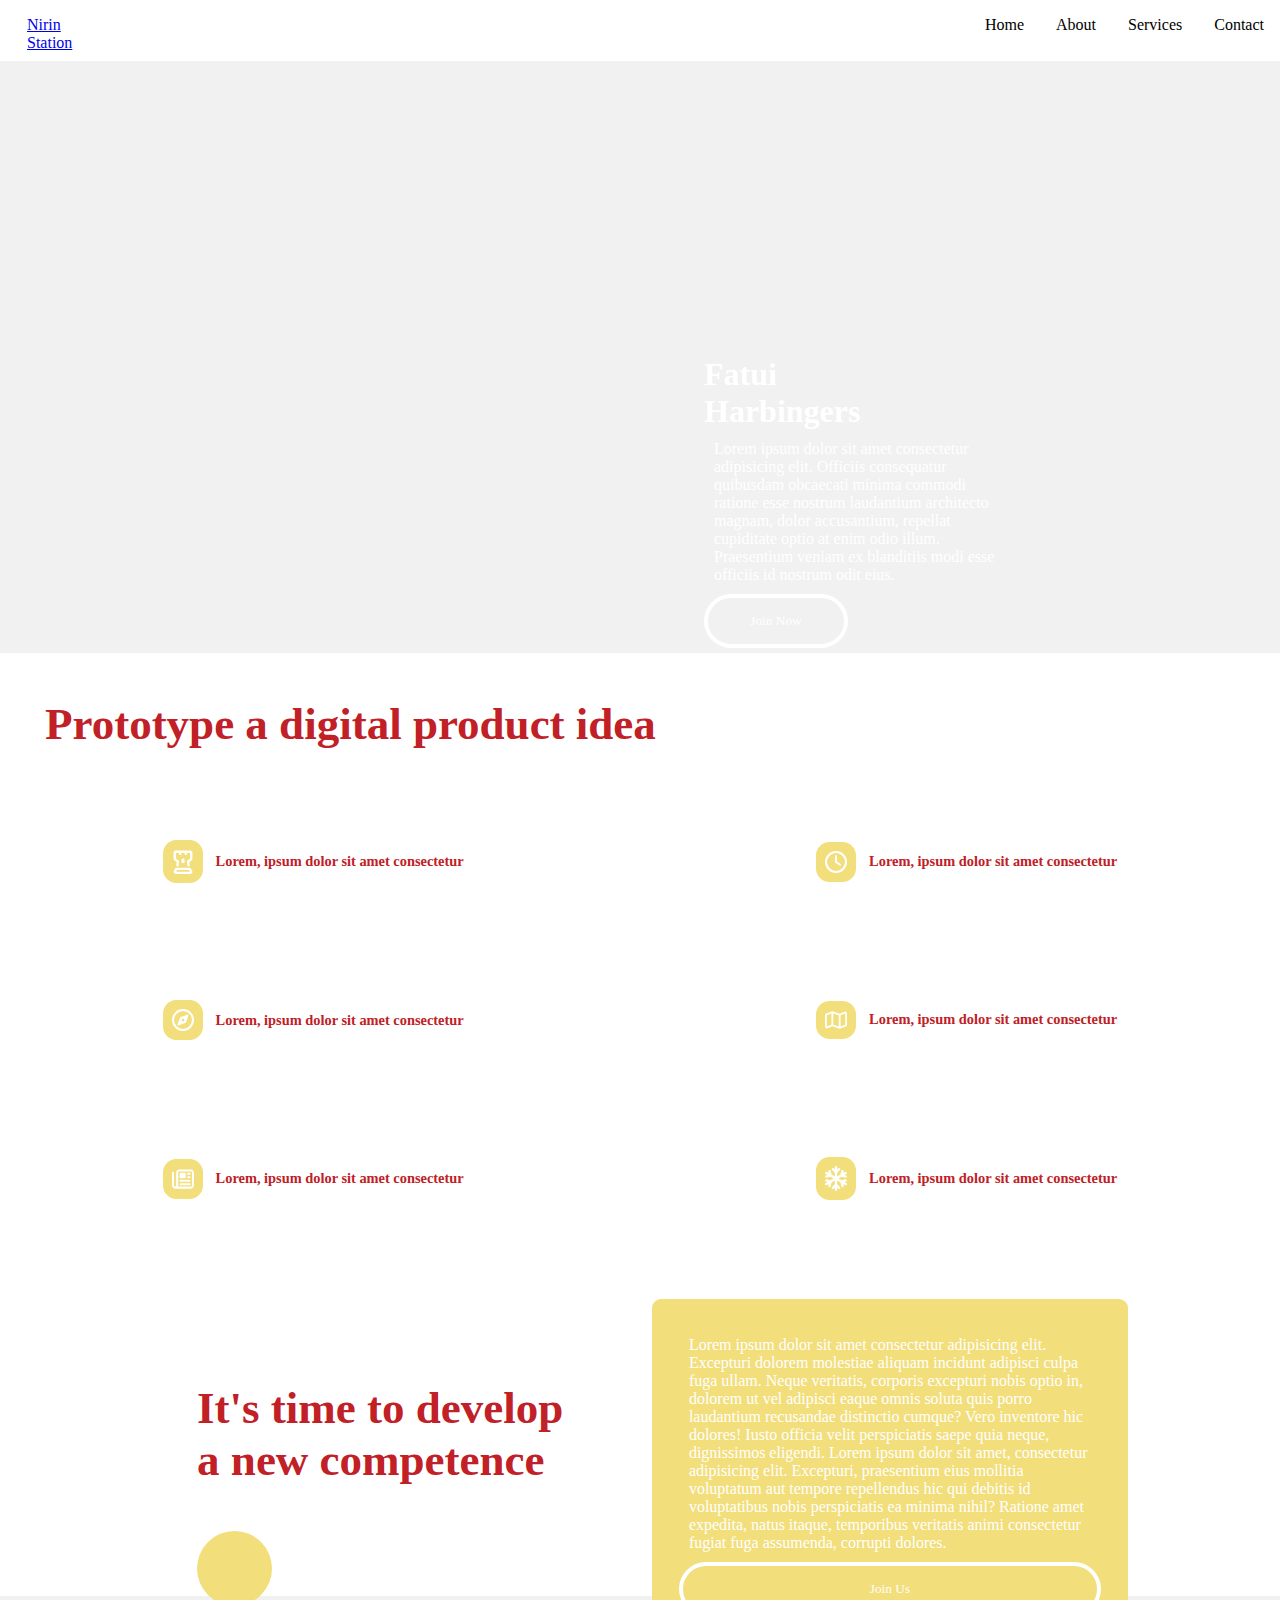
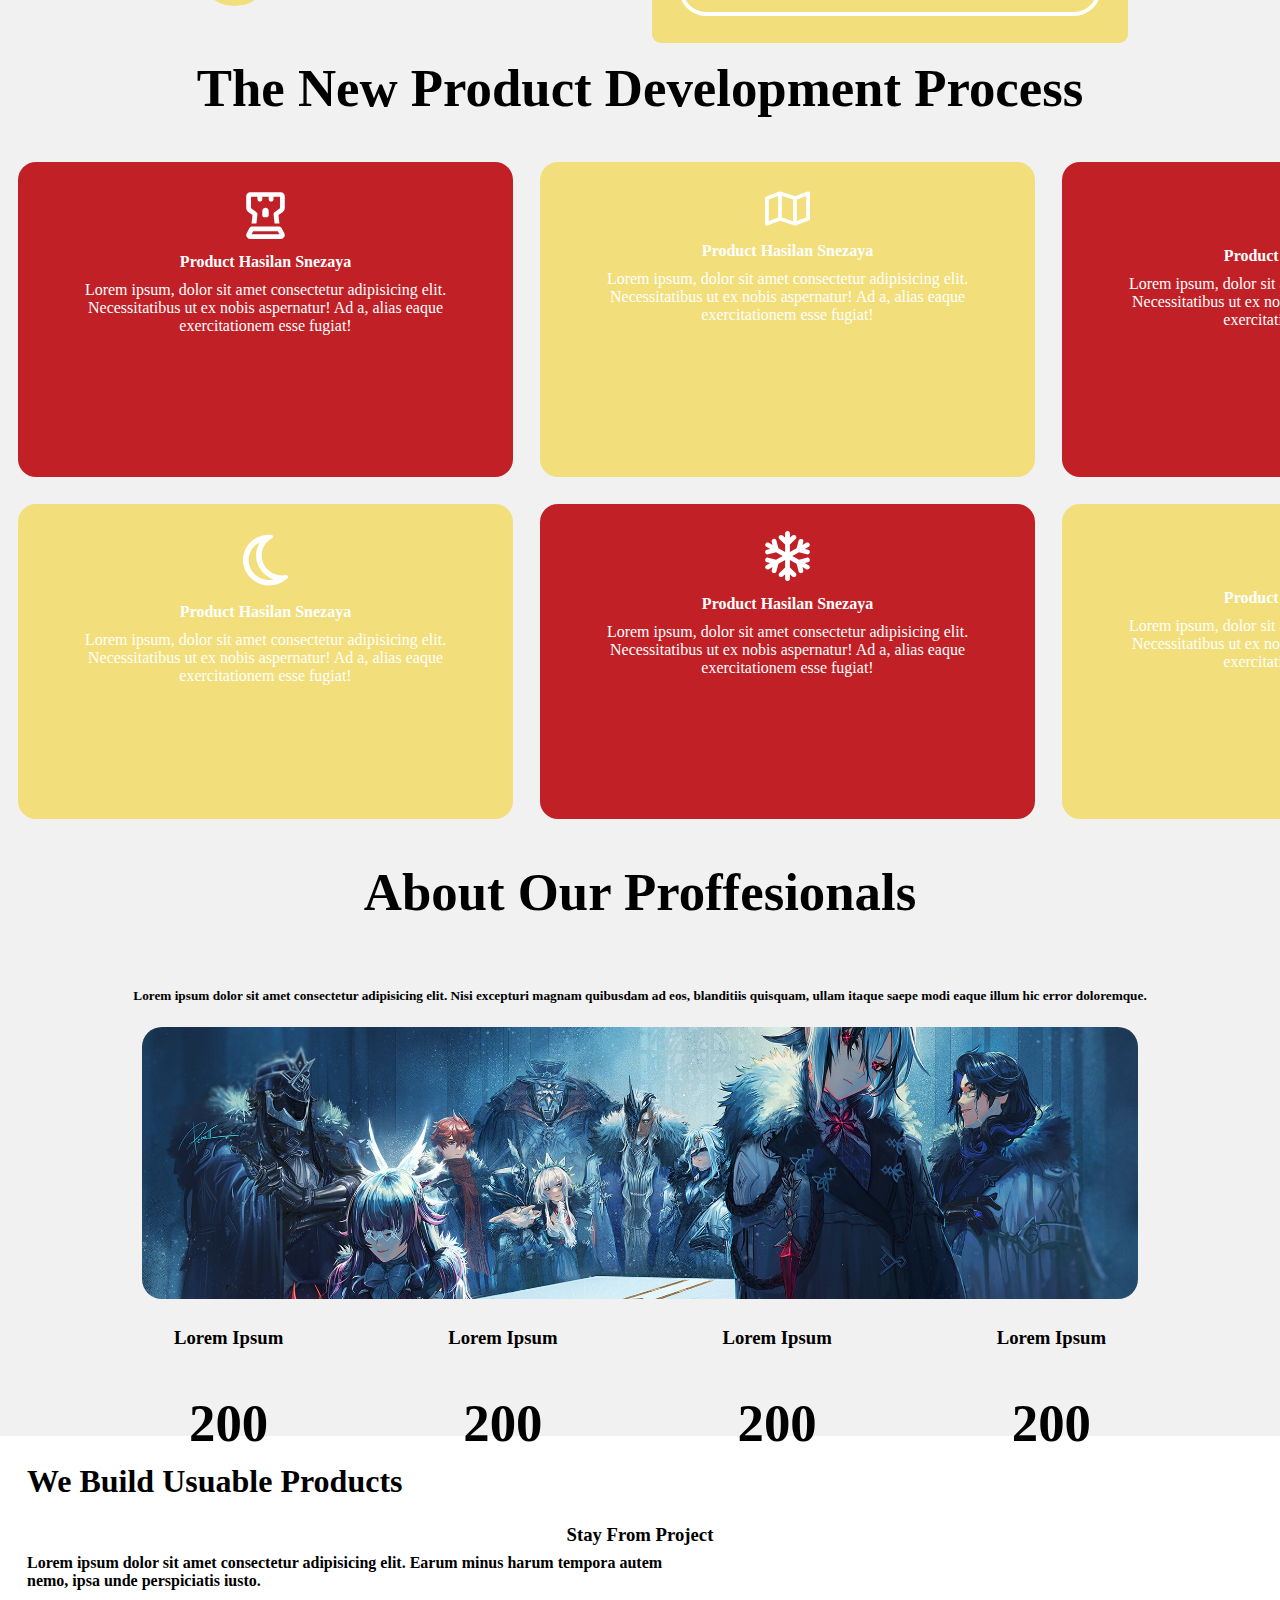
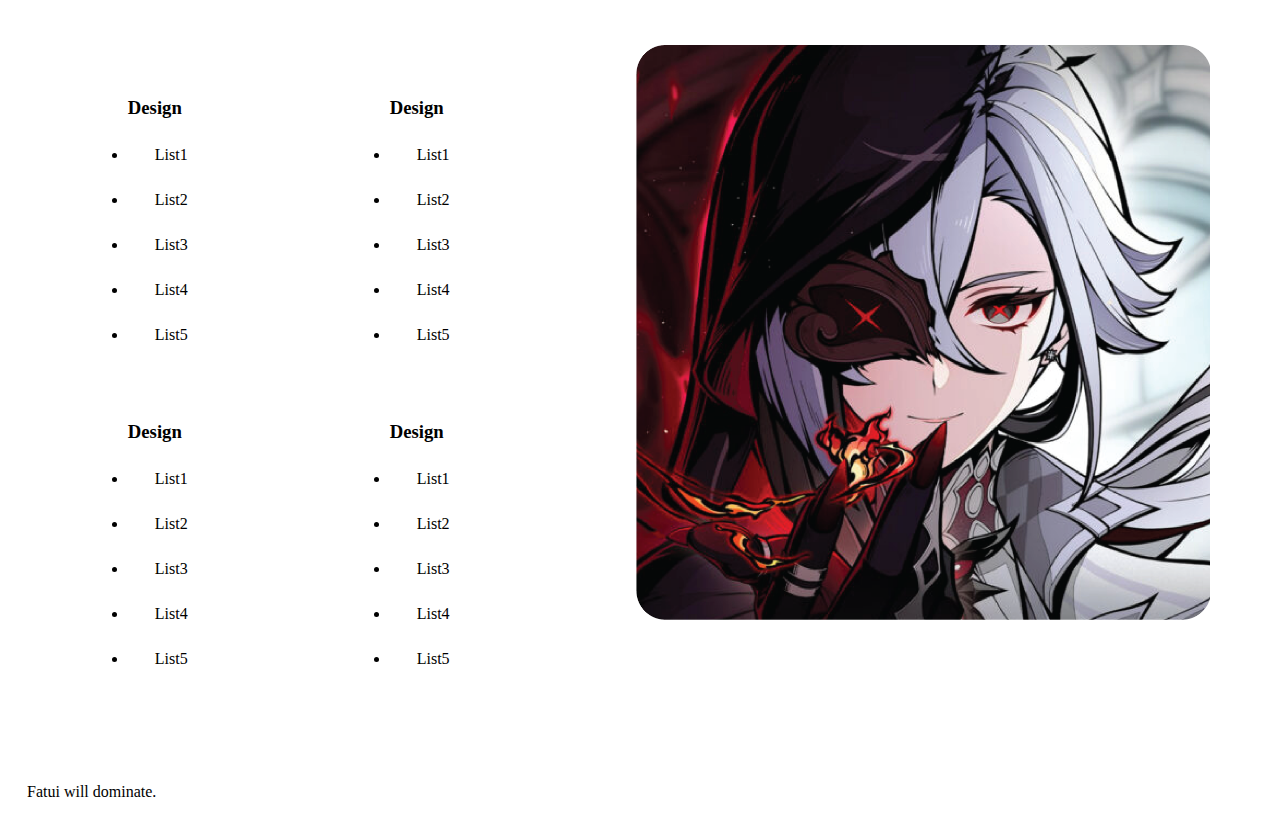
==== indx.html @ 30e10d4d "unfinised/ masi belum selesai" ====
<!DOCTYPE html>
<html lang="en">
<head>
        <meta charset="UTF-8">
        <meta name="viewport" content="width=device-width, initial-scale=1.0">
        <title>Web Startup</title>
        <link rel="stylesheet" href="styleshet.css">
</head>
<body>
        <nav>
                <a href="#" class="logo">Nirin Station</a>
                <div class="menu-icon" id="menu-icon">
                    <span></span>
                    <span></span>
                    <span></span>
                </div>
                <ul class="nav-links" id="nav-links">
                    <li><a href="#home">Home</a></li>
                    <li><a href="#about">About</a></li>
                    <li><a href="#services">Services</a></li>
                    <li><a href="#contact">Contact</a></li>
                </ul>
            </nav>
            <!-- -Home- -->
             <header>
                <img src="./assets/home.png" alt="" class="bg">
                <div class="head-item">
                        <h1>Fatui Harbingers</h1>
                        <p class="txt-col-w">Lorem ipsum dolor sit amet consectetur adipisicing elit. Officiis consequatur quibusdam obcaecati minima commodi ratione esse nostrum laudantium architecto magnam, dolor accusantium, repellat cupiditate optio at enim odio illum. Praesentium veniam ex blanditiis modi esse officiis id nostrum odit eius.</p>
                        <button class="home">Join Now</button>
                </div>
             </header>
             <main class="main1">
                <h1>Prototype a digital product idea</h1>
                <div class="item-list">
                        <div class="item">
                            <img src="./assets/Icon/white/chess-rook-regular.svg" alt="Chess Rook Icon">
                            <h4>Lorem, ipsum dolor sit amet consectetur</h4>
                        </div>
                        <div class="item">
                            <img src="./assets/Icon/white/clock-regular.svg" alt="Clock Icon">
                            <h4>Lorem, ipsum dolor sit amet consectetur</h4>
                        </div>
                        <div class="item">
                            <img src="./assets/Icon/white/compass-regular.svg" alt="Compass Icon">
                            <h4>Lorem, ipsum dolor sit amet consectetur</h4>
                        </div>
                        <div class="item">
                            <img src="./assets/Icon/white/map-regular.svg" alt="Map Icon">
                            <h4>Lorem, ipsum dolor sit amet consectetur</h4>
                        </div>
                        <div class="item">
                            <img src="./assets/Icon/white/newspaper-regular.svg" alt="Newspaper Icon">
                            <h4>Lorem, ipsum dolor sit amet consectetur</h4>
                        </div>
                        <div class="item">
                            <img src="./assets/Icon/white/snowflake-regular.svg" alt="Snowflake Icon">
                            <h4>Lorem, ipsum dolor sit amet consectetur</h4>
                        </div>
                    </div>
                    <div class="main1box">
                        <div class="text-ww">
                                <h1 class="h1s">It's time to develop a new competence</h1>
                                <div class="circle"></div>
                            </div>
                            <div class="text-nw">
                                <p class="txt-col-w">Lorem ipsum dolor sit amet consectetur adipisicing elit. Excepturi dolorem molestiae aliquam incidunt adipisci culpa fuga ullam. Neque veritatis, corporis excepturi nobis optio in, dolorem ut vel adipisci eaque omnis soluta quis porro laudantium recusandae distinctio cumque? Vero inventore hic dolores! Iusto officia velit perspiciatis saepe quia neque, dignissimos eligendi. Lorem ipsum dolor sit amet, consectetur adipisicing elit. Excepturi, praesentium eius mollitia voluptatum aut tempore repellendus hic qui debitis id voluptatibus nobis perspiciatis ea minima nihil? Ratione amet expedita, natus itaque, temporibus veritatis animi consectetur fugiat fuga assumenda, corrupti dolores.</p>
                                <button class="btn-mx">Join Us</button>
                            </div>
                    </div>
             </main>
             <main class="main2">
                <h2 class="h2s">The New Product Development Process</h2>
                <div class="grid-container">
                    <div class="prod-box">
                        <img src="./assets/Icon/white/chess-rook-regular.svg" alt="" class="prod-icon">
                        <h4 class="txt-col-w">Product Hasilan Snezaya</h4>
                        <p class="txt-col-w">Lorem ipsum, dolor sit amet consectetur adipisicing elit. Necessitatibus ut ex nobis aspernatur! Ad a, alias eaque exercitationem esse fugiat!</p>
                    </div>
                    <div class="prod-box2">
                        <img src="./assets/Icon/white/map-regular.svg" alt="" class="prod-icon">
                        <h4 class="txt-col-w">Product Hasilan Snezaya</h4>
                        <p class="txt-col-w">Lorem ipsum, dolor sit amet consectetur adipisicing elit. Necessitatibus ut ex nobis aspernatur! Ad a, alias eaque exercitationem esse fugiat!</p>
                    </div>
                    <div class="prod-box">
                        <img src="./assets/Icon/white/clock-regular.svg" alt="" class="prod-icon">
                        <h4 class="txt-col-w">Product Hasilan Snezaya</h4>
                        <p class="txt-col-w">Lorem ipsum, dolor sit amet consectetur adipisicing elit. Necessitatibus ut ex nobis aspernatur! Ad a, alias eaque exercitationem esse fugiat!</p>
                    </div>
                    <div class="prod-box2">
                        <img src="./assets/Icon/white/moon-regular.svg" alt="" class="prod-icon">
                        <h4 class="txt-col-w">Product Hasilan Snezaya</h4>
                        <p class="txt-col-w">Lorem ipsum, dolor sit amet consectetur adipisicing elit. Necessitatibus ut ex nobis aspernatur! Ad a, alias eaque exercitationem esse fugiat!</p>
                    </div>
                    <div class="prod-box">
                        <img src="./assets/Icon/white/snowflake-regular.svg" alt="" class="prod-icon">
                        <h4 class="txt-col-w">Product Hasilan Snezaya</h4>
                        <p class="txt-col-w">Lorem ipsum, dolor sit amet consectetur adipisicing elit. Necessitatibus ut ex nobis aspernatur! Ad a, alias eaque exercitationem esse fugiat!</p>
                    </div>
                    <div class="prod-box2">
                        <img src="./assets/Icon/white/newspaper-regular.svg" alt="" class="prod-icon">
                        <h4 class="txt-col-w">Product Hasilan Snezaya</h4>
                        <p class="txt-col-w">Lorem ipsum, dolor sit amet consectetur adipisicing elit. Necessitatibus ut ex nobis aspernatur! Ad a, alias eaque exercitationem esse fugiat!</p>
                    </div>
                </div>
                <h2>About Our Proffesionals</h1>
                <h5>Lorem ipsum dolor sit amet consectetur adipisicing elit. Nisi excepturi magnam quibusdam ad eos, blanditiis quisquam, ullam itaque saepe modi eaque illum hic error doloremque.</h3>
                <img src="./assets/fatui-tri-1.jpg" alt="" class="fatui-pic">
                <div class="numberbox">
                    <div class="number-fat">
                        <h3>Lorem Ipsum</h3>
                        <h2>200</h2>
                    </div>
                    <div class="number-fat">
                        <h3>Lorem Ipsum</h3>
                        <h2>200</h2>
                    </div>
                    <div class="number-fat">
                        <h3>Lorem Ipsum</h3>
                        <h2>200</h2>
                    </div>
                    <div class="number-fat">
                        <h3>Lorem Ipsum</h3>
                        <h2>200</h2>
                    </div>
                </div>
                <h3>Stay From Project</h3>
            </main>
            <main class="main3">
                <h1>We Build Usuable Products</h1>
                <h4>Lorem ipsum dolor sit amet consectetur adipisicing elit. Earum minus harum tempora autem nemo, ipsa unde perspiciatis iusto.</h4>
                <div class="container-list">
                    <div class="container-item">
                        <div class="container-item-list">
                            <ul>
                                <h3>Design</h3>
                                <li><p>List1</p></li>
                                <li><p>List2</p></li>
                                <li><p>List3</p></li>
                                <li><p>List4</p></li>
                                <li><p>List5</p></li>
                            </ul>
                            <span></span>
                            <span></span>
                            <span></span>
                            <ul>
                                <h3>Design</h3>
                                <li><p>List1</p></li>
                                <li><p>List2</p></li>
                                <li><p>List3</p></li>
                                <li><p>List4</p></li>
                                <li><p>List5</p></li>
                            </ul>
                        </div>
                        <div class="container-item-list">
                            <ul>
                                <h3>Design</h3>
                                <li><p>List1</p></li>
                                <li><p>List2</p></li>
                                <li><p>List3</p></li>
                                <li><p>List4</p></li>
                                <li><p>List5</p></li>
                            </ul>
                            <span></span>
                            <span></span>
                            <span></span>
                            <ul>
                                <h3>Design</h3>
                                <li><p>List1</p></li>
                                <li><p>List2</p></li>
                                <li><p>List3</p></li>
                                <li><p>List4</p></li>
                                <li><p>List5</p></li>
                            </ul>
                        </div>
                    </div>
                    <img src="./assets/arle-img.png" alt="img" class="main3-img">
                </div>
                <p>Fatui will dominate.</p>
            </main>
            <main class="main4">
                
            </main>            
</body>
</html>
---- styleshet.css ----
* {
  font-family: "montserrat";
  box-sizing: border-box;
}

.txt-col-w{
  color: white;
  margin: 10px;
  padding: 0;
}

body {
  font-family: "Montserrat", sans-serif;
  margin: 0;
  padding: 0;
}

nav {
  background-color: #ffffff;
  display: flex;
  position: sticky;
}

.nav-bar {
  display: flex;
}
nav ul {
  list-style-type: none;
  margin: 0;
  padding: 0;
  display: flex;
  justify-content: space-evenly;
}

nav ul li {
  display: inline;
}

nav ul li a {
  color: black;
  text-decoration: none;
  padding: 1rem;
  display: block;
}

nav ul li a:hover {
  background-color: #555;
  color: white;
  transition: 0.5s;
}

nav span {
  margin-left: 17rem;
}

.logo {
  height: 5vh;
  display: inline;
  margin-top: 1rem;
  margin-left: 3vh;
  margin-right: 5vh;
}

h1 {
  margin: 0;
  padding: 0;
  width: 50%;
}

header {
  width: 100%;
  height: 37rem;
  background-color: #f1f1f1;
}

.bg {
  width: 65%;
  height: auto;
  margin-left: 20%;
  margin-top: 2%;
}

.head-item {
  width: 25%;
  position: absolute;
  bottom: 28%;
  right: 20%;
}

.head-item h1,
p {
  color: white;
}

.home {
  width: 45%;
  height: 6vh;
  background: transparent;
  border: 0.5vh solid white;
  border-radius: 5vh;
  color: white;
}

.home:hover {
  background-color: white;
  color: rgb(250, 73, 73);
  transition: 0.5s;
}

.main1 {
  width: 100%;
  height: 55rem;
}

.main1 h1 {
  font-size: 5vh;
  margin: 5vh;
  color: #c02026;
}

.item-list {
        display: grid;
        grid-template-columns: repeat(2, 1fr);
        grid-template-rows: repeat(3, auto);
        gap: 3vh;
        justify-items: center;
        align-items: center;
}

.item {
  display: flex;
  align-items: center;
  justify-content: center;
  margin: 5vh;
  width: auto;
}

.item img {
  width: 40px;
  height: auto;
  padding: 1vh;
  border-radius: 1.5vh;
  background-color: #f2de7a;
  margin-right: 1vw;
}

.item h4 {
  font-size: 0.9rem;
  line-height: 1.2;
  margin: 0;
  color: #c02026;
}

.main1box {
  justify-content: center;
  align-items: center;
  display: flex;
  margin: 5vh;
}

.text-ww,
.text-nw {
  display: inline-block;
  vertical-align: top;
  width: 40%;
  margin: 1vh 1%;
}

.h1s {
  font-size: 2rem;
  margin: 0;
  width: calc(100% - 80px);
  display: inline-block;
  color: #c02026;
}

.circle {
  width: 75px;
  height: 75px;
  border-radius: 50%;
  background-color: #f2de7a;
  display: inline-block;
  vertical-align: middle;
  margin-left: 5vh;
}

.text-nw {
  background-color: #f2de7a;
  padding: 3vh;
  border-radius: 1vh;
}

.btn-mx {
  width: 100%;
  height: 6vh;
  background: transparent;
  border: 0.5vh solid white;
  border-radius: 5vh;
  color: white;
  display: block;
}

.btn-mx:hover {
  background-color: white;
  color: #f2de7a;
  transition: 0.5s;
}

.main2 {
  width: 100%;
  height: 60rem;
  background-color: #f1f1f1;
  margin-top: 2vh;
}

.main2 {
  text-align: center;
  padding: 2vh;
  width: 100%;
  height: 90rem;
  display: flex;
  flex-direction: column;
}

.main2 h1 {
  font-size: 3rem;
  margin-bottom: 3vh;
}

.grid-container {
  display: grid;
  grid-template-columns: repeat(3, 1fr);
  grid-template-rows: repeat(2, auto);
  gap: 3vh;
  justify-items: center;
  align-items: center;
}

.prod-box,
.prod-box2 {
  padding: 3vh;
  width: 55vh;
  height: 35vh;
  border-radius: 2vh;
  text-align: center;
}

.prod-box h4, p
.prod-box2 h4, p {
  color: white;
}

.prod-icon {
  width: 10%;
  height: auto;
}

.prod-box {
  background-color: #c02026;
}

.prod-box2 {
  background-color: #f2de7a;
}

.main2 h2{
        font-size: 3.3rem;
}

.fatui-pic {
        width: 80%;
        height: auto;
        border-radius: 20px;
        justify-content: center;
        align-items: center;
        margin-right: auto;
        margin-left: auto;
        display: block;
}

.number-fat{
  display: inline-block;
  margin: 1vh;
}

.numberbox{
  justify-content: space-evenly;
  display: flex;
}

.main3 h1{
  color: #c02026;
}

.main3 h4{
  width: 50%;
}

.main3 h1, h4, p {
  margin: 3vh;
  color: black;
}

.main3-img {
  display: inline-block;
  width: 45%;
  height: 45%;
  margin: 3vh;
}

.main3 {
  width: 100%;
  display: flex;
  flex-direction: column;
}

.container-item{
  display: flex;
  flex-direction: column;
  margin: 5vh;
}

.container-list {
  display: flex;
  flex-direction: row;
  width: 100%;
  justify-content: space-around;
}

.container-item-list {
  display: flex;
  flex-direction: row;
}

.container-item-list span {
  margin-right: 5vh;
}
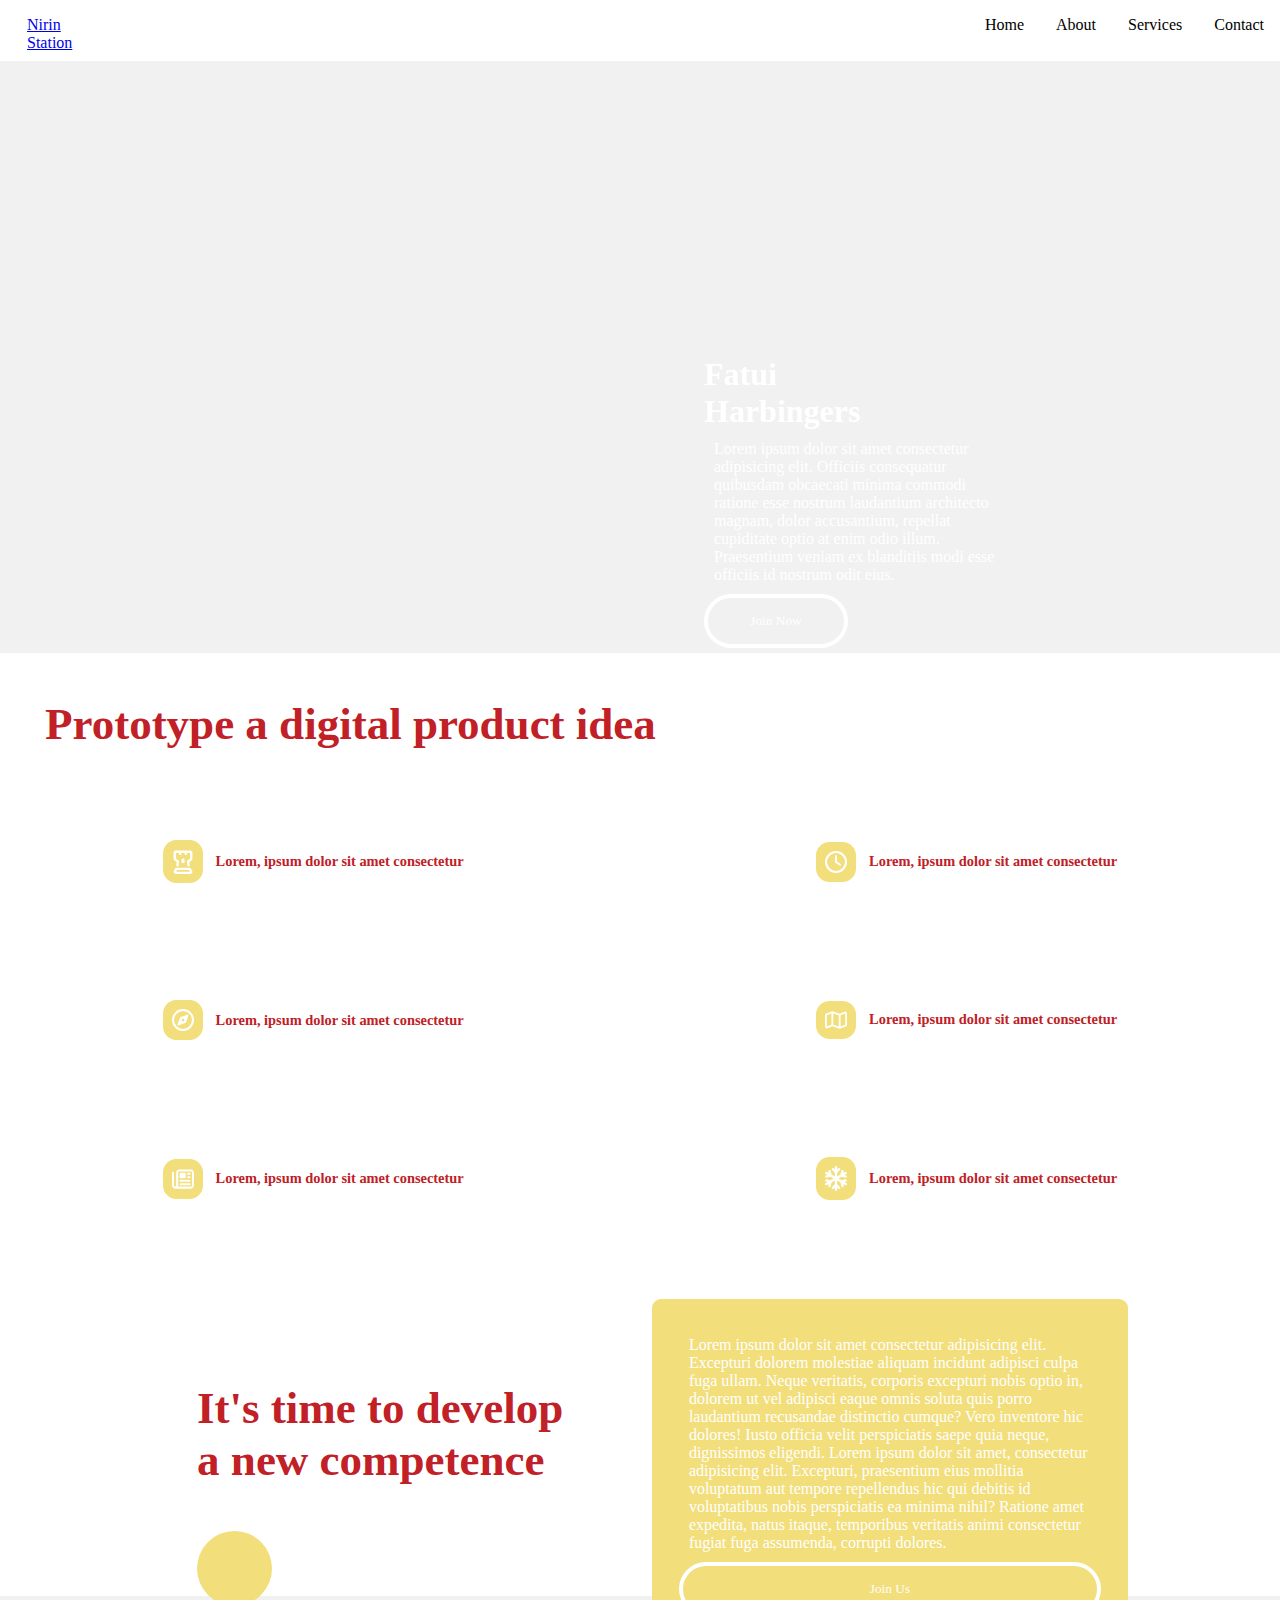
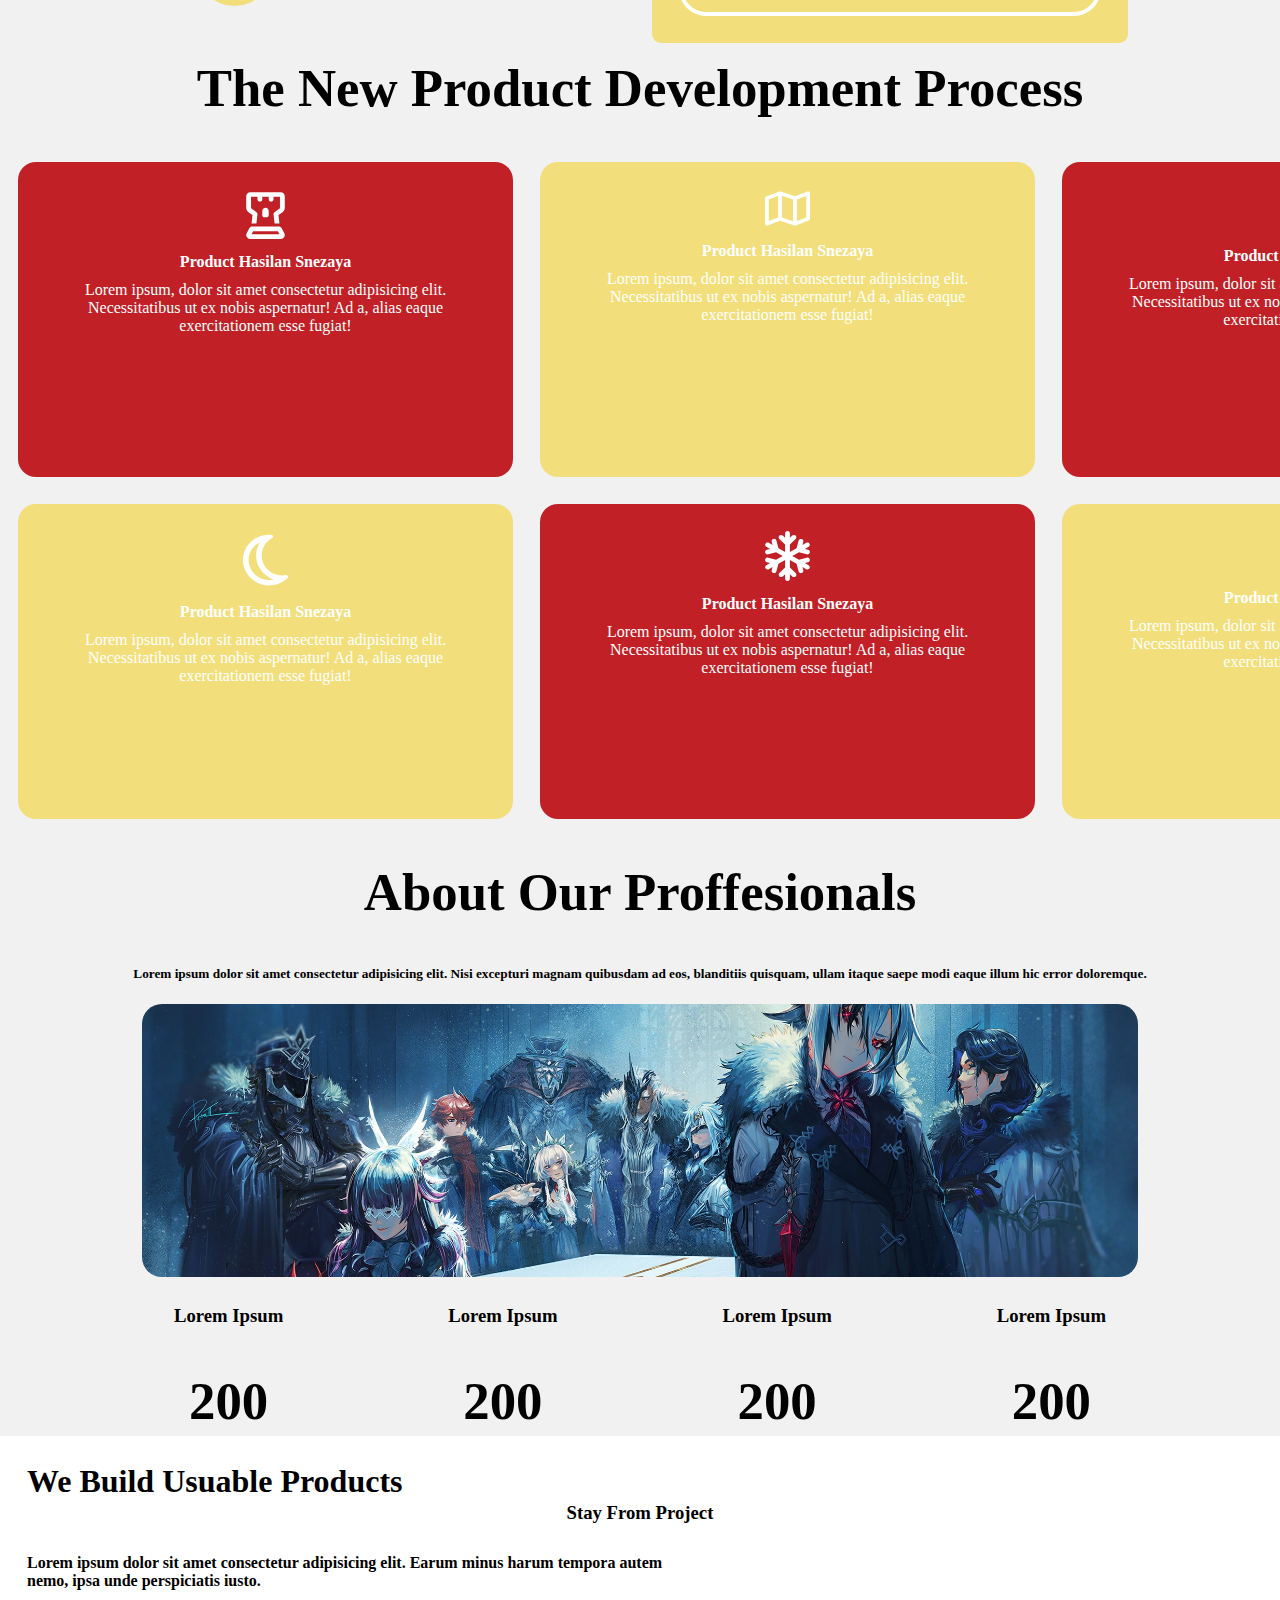
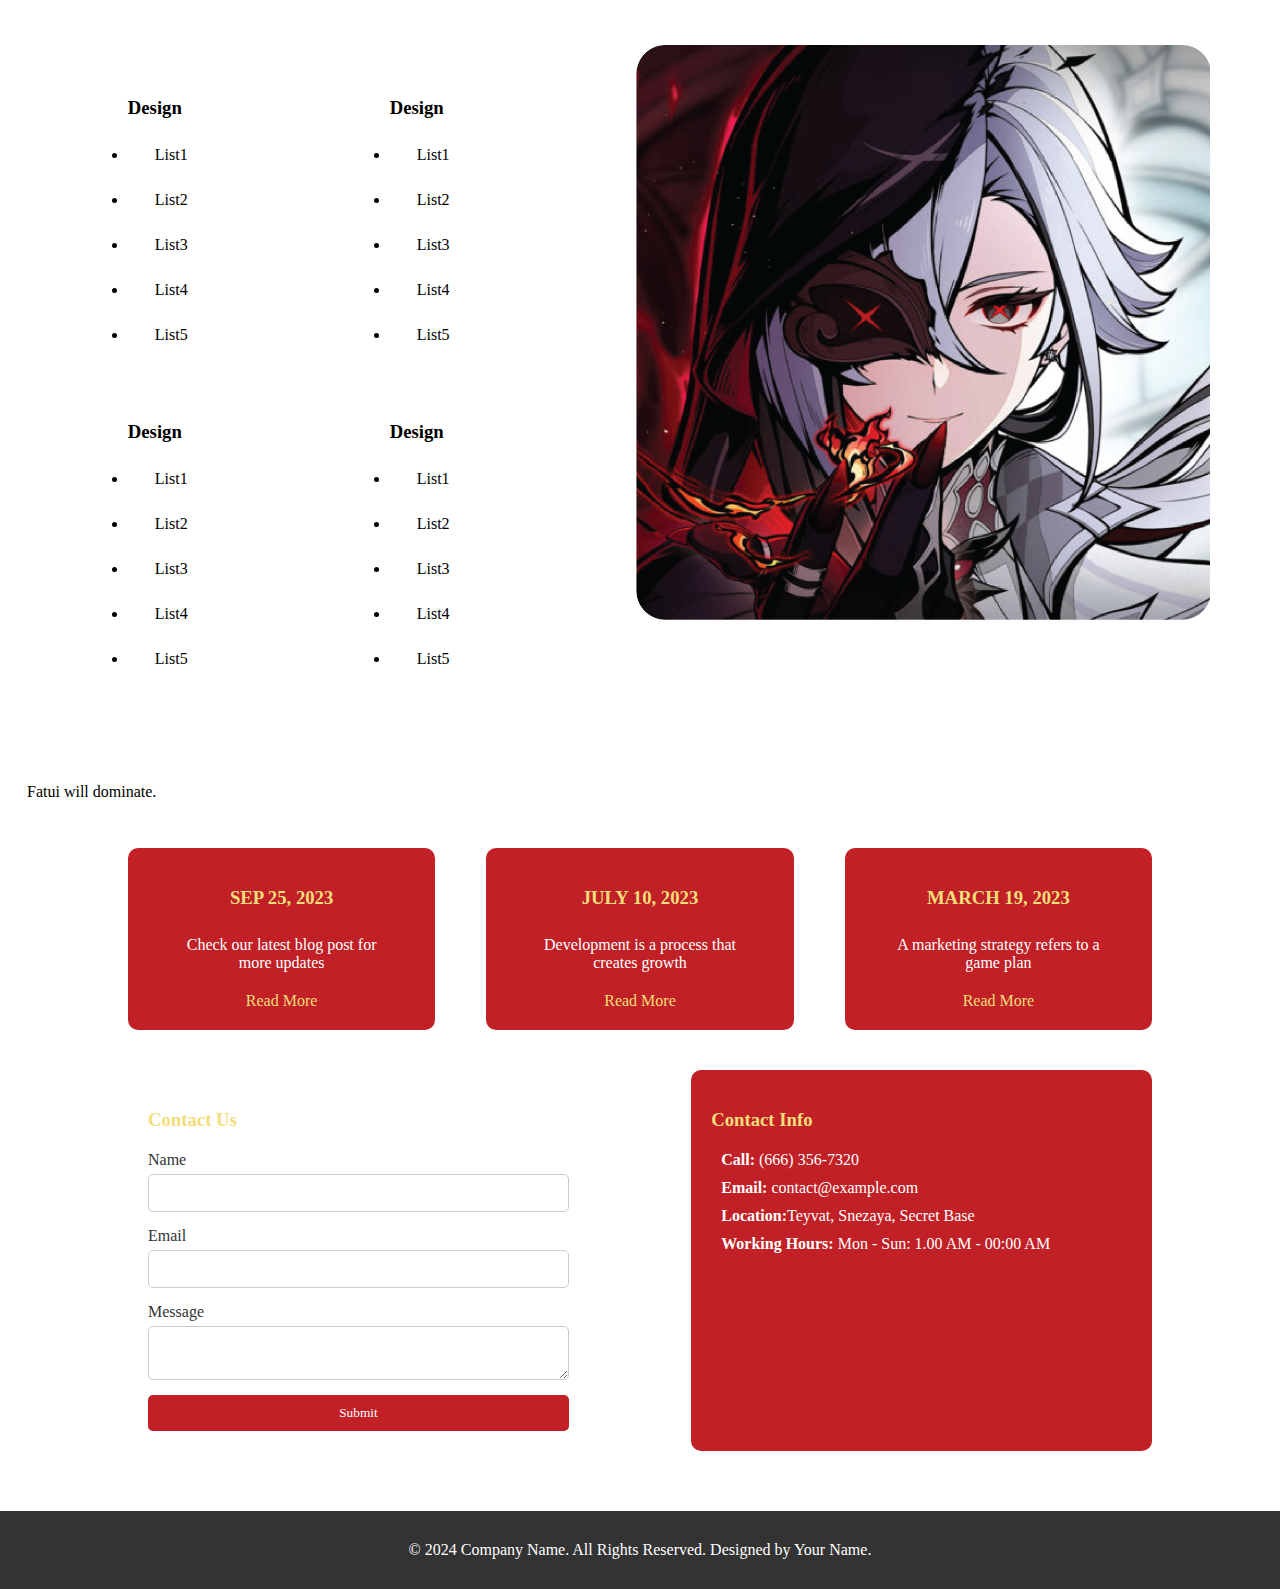
==== commit d036b01c: "Selesaii!! / Finished!!" ====
--- a/indx.html
+++ b/indx.html
@@ -18,11 +18,11 @@
                     <li><a href="#home">Home</a></li>
                     <li><a href="#about">About</a></li>
                     <li><a href="#services">Services</a></li>
-                    <li><a href="#contact">Contact</a></li>
+                    <li><a href="#main4">Contact</a></li>
                 </ul>
             </nav>
             <!-- -Home- -->
-             <header>
+             <header id="home">
                 <img src="./assets/home.png" alt="" class="bg">
                 <div class="head-item">
                         <h1>Fatui Harbingers</h1>
@@ -31,7 +31,8 @@
                 </div>
              </header>
              <main class="main1">
-                <h1>Prototype a digital product idea</h1>
+                <div id="about">
+                    <h1>Prototype a digital product idea</h1>
                 <div class="item-list">
                         <div class="item">
                             <img src="./assets/Icon/white/chess-rook-regular.svg" alt="Chess Rook Icon">
@@ -68,9 +69,11 @@
                                 <button class="btn-mx">Join Us</button>
                             </div>
                     </div>
-             </main>
+                </div>
+            </main>
              <main class="main2">
-                <h2 class="h2s">The New Product Development Process</h2>
+                <div id="services">
+                    <h2 class="h2s">The New Product Development Process</h2>
                 <div class="grid-container">
                     <div class="prod-box">
                         <img src="./assets/Icon/white/chess-rook-regular.svg" alt="" class="prod-icon">
@@ -125,6 +128,7 @@
                     </div>
                 </div>
                 <h3>Stay From Project</h3>
+                </div>
             </main>
             <main class="main3">
                 <h1>We Build Usuable Products</h1>
@@ -178,8 +182,53 @@
                 </div>
                 <p>Fatui will dominate.</p>
             </main>
-            <main class="main4">
-                
+            <main id="main4">
+                <div class="container">
+                    <div class="cards">
+                        <div class="card">
+                            <h3>SEP 25, 2023</h3>
+                            <p>Check our latest blog post for more updates</p>
+                            <a href="#">Read More</a>
+                        </div>
+                        <div class="card">
+                            <h3>JULY 10, 2023</h3>
+                            <p>Development is a process that creates growth</p>
+                            <a href="#">Read More</a>
+                        </div>
+                        <div class="card">
+                            <h3>MARCH 19, 2023</h3>
+                            <p>A marketing strategy refers to a game plan</p>
+                            <a href="#">Read More</a>
+                        </div>
+                    </div>
+                    <div class="contact-section">
+                        <div class="contact-form">
+                            <h3>Contact Us</h3>
+                            <form action="#">
+                                <label for="name">Name</label>
+                                <input type="text" id="name" name="name">
+                                
+                                <label for="email">Email</label>
+                                <input type="email" id="email" name="email">
+                                
+                                <label for="message">Message</label>
+                                <textarea id="message" name="message"></textarea>
+                                
+                                <button type="submit">Submit</button>
+                            </form>
+                        </div>
+                        <div class="contact-info">
+                            <h3>Contact Info</h3>
+                            <p class="txt-col-w"><strong>Call:</strong> (666) 356-7320</p>
+                            <p class="txt-col-w"><strong>Email:</strong> contact@example.com</p>
+                            <p class="txt-col-w"><strong>Location:</strong>Teyvat, Snezaya, Secret Base</p>
+                            <p class="txt-col-w"><strong>Working Hours:</strong> Mon - Sun:  1.00 AM - 00:00 AM</p>
+                        </div>
+                    </div>
+                </div>
+                <footer>
+                    <p class="txt-col-w">© 2024 Company Name. All Rights Reserved. Designed by Your Name.</p>
+                </footer>
             </main>            
 </body>
 </html>--- a/styleshet.css
+++ b/styleshet.css
@@ -334,4 +334,102 @@
 
 .container-item-list span {
   margin-right: 5vh;
+}
+
+.container {
+  width: 80%;
+  margin: auto;
+  padding: 20px 0;
+}
+
+.cards {
+  display: flex;
+  justify-content: space-between;
+  margin-bottom: 40px;
+}
+
+.card {
+  background-color: #c02026;
+  padding: 20px;
+  border-radius: 10px;
+  width: 30%;
+  text-align: center;
+}
+
+.card h3 {
+  margin-bottom: 10px;
+  color: #f2de7a;
+}
+
+.card p {
+  margin-bottom: 20px;
+  color: #fff;
+}
+
+.card a {
+  text-decoration: none;
+  color: #f2de7a;
+}
+
+.contact-section {
+  display: flex;
+  justify-content: space-between;
+  margin-bottom: 40px;
+}
+
+.contact-info {
+  background-color: #c02026;
+  padding: 20px;
+  border-radius: 10px;
+  width: 45%;
+}
+
+.contact-form {
+  background: transparent;
+  padding: 20px;
+  border-radius: 10px;
+  width: 45%;
+}
+
+.contact-form h3, .contact-info h3 {
+  margin-bottom: 20px;
+  color: #f2de7a;
+}
+
+.contact-form form {
+  display: flex;
+  flex-direction: column;
+}
+
+.contact-form label {
+  margin-bottom: 5px;
+  color: #333;
+}
+
+.contact-form input, .contact-form textarea {
+  margin-bottom: 15px;
+  padding: 10px;
+  border: 1px solid #ccc;
+  border-radius: 5px;
+}
+
+.contact-form button {
+  padding: 10px;
+  background-color: #c02026;
+  color: #fff;
+  border: none;
+  border-radius: 5px;
+  cursor: pointer;
+}
+
+footer {
+  background-color: #333;
+  color: #fff;
+  padding: 20px;
+  text-align: center;
+}
+
+
+#home, #about, #services, #main4 {
+  transition: 0.5s;
 }